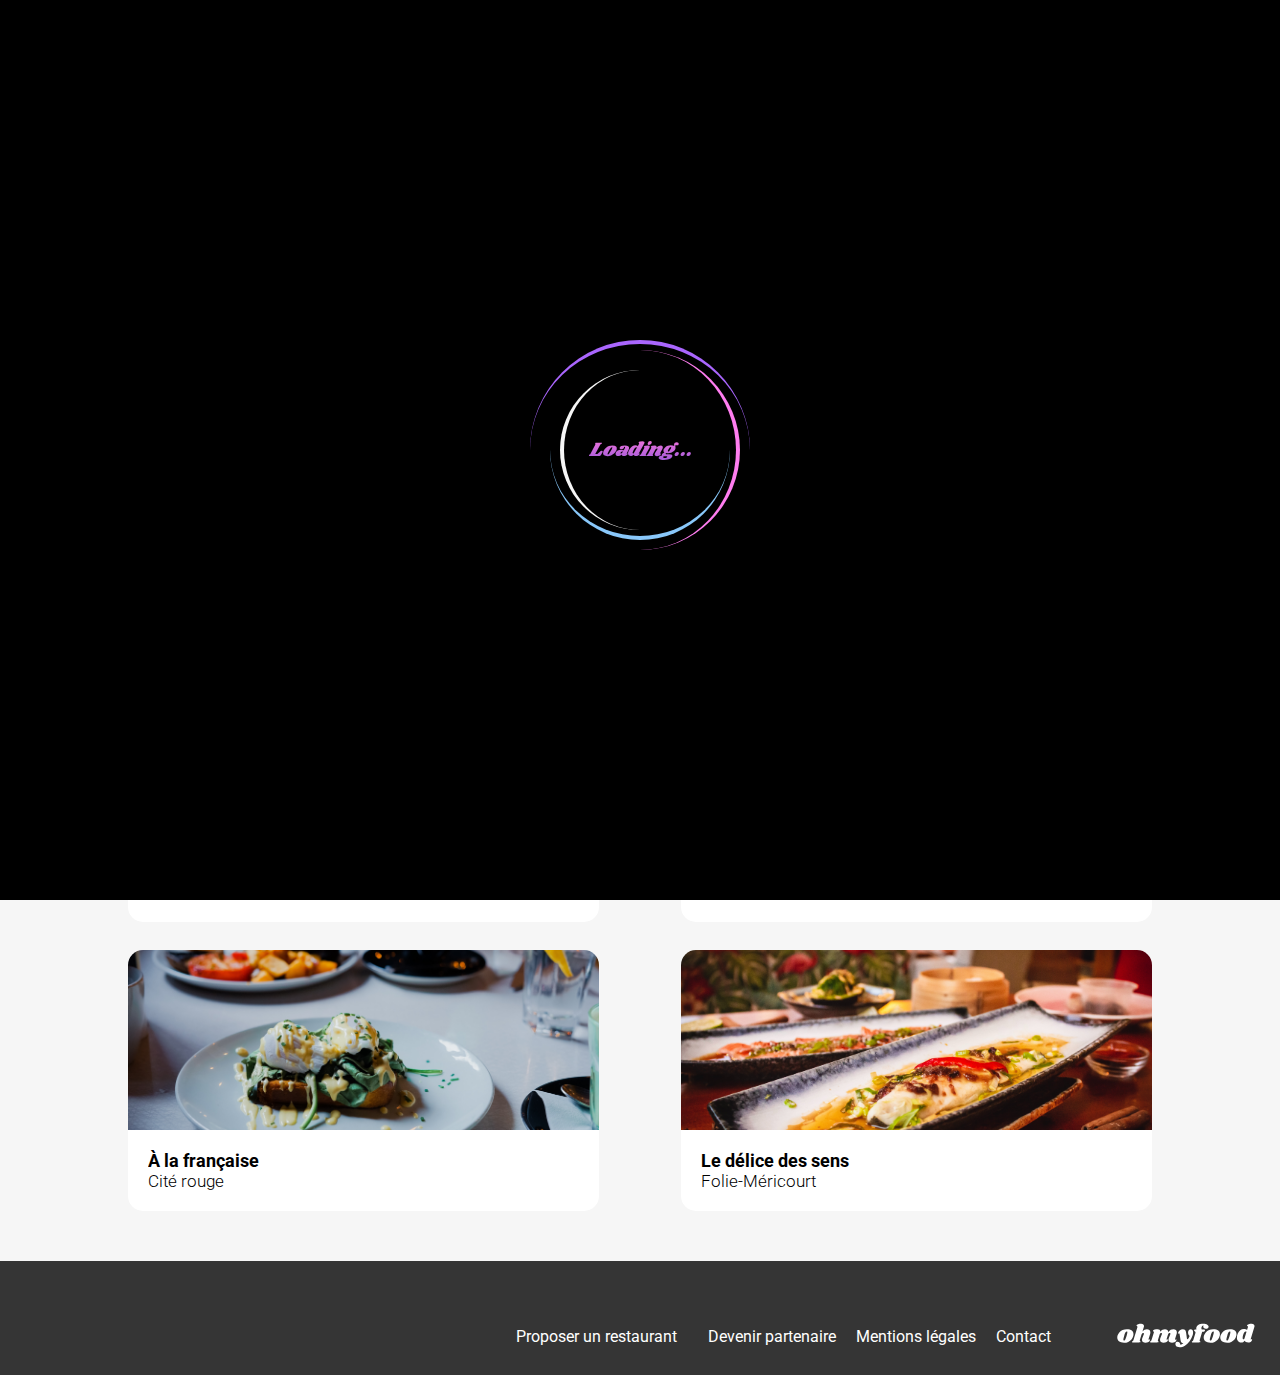
==== index.html @ a57b4e07 "teste" ====
<!DOCTYPE html>
<html lang="fr">
    
<head>
    <meta charset="UTF-8">
    <meta name="viewport" content="width=device-width, initial-scale=1.0">
    <link rel="preconnect" href="https://fonts.googleapis.com">
    <link rel="preconnect" href="https://fonts.gstatic.com" crossorigin>
    <link href="https://fonts.googleapis.com/css2?family=Raleway:wght@400;500;700&display=swap" rel="stylesheet">
    <style> @import url('https://fonts.googleapis.com/css2?family=Roboto:ital,wght@0,100;0,300;0,400;0,500;0,700;0,900;1,100;1,300;1,400;1,500;1,700;1,900&display=swap');</style>
    <style>@import url('https://fonts.googleapis.com/css2?family=Shrikhand&display=swap');</style>
    <link rel="stylesheet" href="https://cdnjs.cloudflare.com/ajax/libs/font-awesome/6.2.1/css/all.min.css"
        integrity="sha512-MV7K8+y+gLIBoVD59lQIYicR65iaqukzvf/nwasF0nqhPay5w/9lJmVM2hMDcnK1OnMGCdVK+iQrJ7lzPJQd1w=="
        crossorigin="anonymous" referrerpolicy="no-referrer">
    <link rel="stylesheet" href="css/style.css">
    <title>Ohmyfood</title>
</head>
    <body>
        <!-- LOADING -->
        <div class="loader">
            <span class="loadEnfants"></span>
            <span class="loadEnfants"></span>
            <span class="loadEnfants"></span>
            <span class="loadEnfants"></span>
            <span class="loadEnfants__txt">Loading...</span>
        </div>
        <div class="main__container">
            <header class="header">
                <!-- HEADER LOGO -->
                <div class="header__navtop">
                        <a class="header__navtop__link" href="#"><img class="header__navtop__logo" src="images/logo/ohmyfood.png" alt="logo du site Ohmyfood"></a>
                </div>
                <!-- HEADER LOCALISATION -->
                <div class="header__navbottom">
                    <i class="header__navbottom__ico vector fa-solid fa-location-dot"></i>
                    <!-- espace texte recherche -->
                    <input type="text" class="header__navbottom__infobar" id="rechercher" name="recherche" autofocus placeholder="Paris, Belleville">
                </div>
            </header>
            <main class="container">
                <!-- CONTENU HERO -->
                <section class="modeEmploi">
                    <h1 class="modeEmploi__title">Réservez le menu qui vous convient</h1>
                    <p class="modeEmploi__description">Découvrez des restaurants d'exeption, sélectionnés par nos soins.</p>
                    <a class="btn__multicolor" href="#" id="explorer">Explorer nos restaurants</a>
                </section>
                <!-- FONCTIONNEMENT -->
                <section class="fonction">
                    <h2 class="fonction__title">Fonctionnement</h2>
                    <div class="fonction__group">
                        <div class="fonction__block">
                            <div class="fonction__number"><p class="fonction__number__number">1</p></div>
                            <div class="fonction__content">
                                <i class="fonction__ico fa-icone fa-solid fa-mobile-screen-button"></i>
                                <p class="fonction__comment">Choisissez un restaurant</p>
                            </div>
                        </div>
                        <div class="fonction__block">
                            <div class="fonction__number"><p class="fonction__number__number">2</p></div>
                            <div class="fonction__content">
                                <i class="fonction__ico fa-icone fa-solid fa-list"></i>
                                <p class="fonction__comment">Composez votre menu</p>
                            </div>
                        </div>
                        <div class="fonction__block">
                            <div class="fonction__number"><p class="fonction__number__number">3</p></div>
                            <div class="fonction__content">
                                <i class="fonction__ico fa-icone fa-solid fa-store"></i>
                                <p class="fonction__comment">Dégustez au restaurant</p>
                            </div>
                        </div>
                    </div>
                </section>
                <!-- CARTES RESTAURANT -->
                <section class="restaurants" id="restaurants">
                    <h2 class="restaurants__title">Restaurants</h2>
                    <div class="restaurants__block">
                        <div class="restaurant__part">
                            <div class="btn__ico">
                                <input type="checkbox" id="btn__alf1" value="btn__alf1">
                                <label for="btn__alf1" class="btn__label">
                                    <i class="btn__Vide fa-regular fa-heart"></i>
                                    <i class="btn__Plein fa-solid fa-heart"></i>
                                </label>
                            </div>
                            <a class="restaurants__link" href="menu/menu_la_palette_de_gout.html">
                                <div class="restaurants__top">
                                    <img class="restaurants__img" src="images/restaurants/jay-wennington-N_Y88TWmGwA-unsplash.jpg" alt="Restaurants La palette du goût">
                                    <p class="restaurants__nouveau">Nouveau</p>
                                </div>
                                <div class="restaurants__bottom">
                                    <div class="restaurants__text">
                                        <h3 class="restaurants__text__title">La palette du goût</h3>
                                        <p class="restaurants__text__comment">Ménilmontant</p>
                                    </div>
                                </div>
                            </a>
                        </div>
                        <div class="restaurant__part">
                            <div class="btn__ico">
                                <input type="checkbox" id="btn__alf2" value="btn__alf2">
                                <label for="btn__alf2" class="btn__label">
                                    <i class="btn__Vide fa-regular fa-heart"></i>
                                    <i class="btn__Plein fa-solid fa-heart"></i>
                                </label>
                            </div>
                            <a class="restaurants__link" href="./menu/menu_la_note_enchantee.html">
                                <div class="restaurants__top">
                                    <img class="restaurants__img" src="images/restaurants/stil-u2Lp8tXIcjw-unsplash.jpg" alt="Restaurants La note enchantée">
                                    <p class="restaurants__nouveau">Nouveau</p>
                                </div>
                                <div class="restaurants__bottom">
                                    <div class="restaurants__text">
                                        <h3 class="restaurants__text__title">La note enchantée</h3>
                                        <p class="restaurants__text__comment">Charone</p>
                                    </div>
                                </div>
                            </a>
                        </div>
                    </div>
                    <div class="restaurants__block">
                        <div class="restaurant__part">
                            <div class="btn__ico">
                                <input type="checkbox" id="btn__alf3" value="btn__alf3">
                                <label for="btn__alf3" class="btn__label">
                                    <i class="btn__Vide fa-regular fa-heart"></i>
                                    <i class="btn__Plein fa-solid fa-heart"></i>
                                </label>
                            </div>
                            <a class="restaurants__link" href="./menu/menu_a_la_francaise.html">
                                <div class="restaurants__top">
                                    <img class="restaurants__img" src="images/restaurants/toa-heftiba-DQKerTsQwi0-unsplash.jpg" alt="Restaurants À la française">
                                </div>
                                <div class="restaurants__bottom">
                                    <div class="restaurants__text">
                                        <h3 class="restaurants__text__title">À la française</h3>
                                        <p class="restaurants__text__comment">Cité rouge</p>
                                    </div>
                                </div>
                            </a>
                        </div>
                        <div class="restaurant__part">
                            <div class="btn__ico">
                                <input type="checkbox" id="btn__alf4" value="btn__alf4">
                                <label for="btn__alf4" class="btn__label">
                                    <i class="btn__Vide fa-regular fa-heart"></i>
                                    <i class="btn__Plein fa-solid fa-heart"></i>
                                </label>
                            </div>
                            <a class="restaurants__link" href="./menu/menu_le_delice_des_sens.html">
                                <div class="restaurants__top">
                                    <img class="restaurants__img" src="images/restaurants/louis-hansel-shotsoflouis-qNBGVyOCY8Q-unsplash.jpg" alt="Restaurants Le délice des sens">
                                </div>
                                <div class="restaurants__bottom">
                                    <div class="restaurants__text">
                                        <h3 class="restaurants__text__title">Le délice des sens</h3>
                                        <p class="restaurants__text__comment">Folie-Méricourt</p>
                                    </div>
                                </div>
                            </a>
                        </div>
                    </div>
                </section>
            </main>
            <!-- FOOTER -->
            <footer class="footer">
                <div class="footer__logo">
                    <svg class="footer__svg" xmlns="http://www.w3.org/2000/svg" width="196" height="34" viewBox="0 0 196 34" fill="none">
                        <path d="M13.932 7.956C17.196 7.956 19.596 8.61599 21.132 9.936C22.692 11.256 23.472 12.984 23.472 15.12C23.472 15.84 23.376 16.644 23.184 17.532C22.728 19.5 21.876 21.228 20.628 22.716C19.38 24.18 17.844 25.32 16.02 26.136C14.22 26.928 12.264 27.324 10.152 27.324C6.81599 27.324 4.34399 26.664 2.73599 25.344C1.15199 24 0.359985 22.224 0.359985 20.016C0.359985 19.272 0.455985 18.444 0.647985 17.532C1.10399 15.66 1.96799 14.004 3.23999 12.564C4.53599 11.1 6.10799 9.972 7.95599 9.18C9.82799 8.364 11.82 7.956 13.932 7.956ZM13.824 11.16C13.32 11.16 12.78 11.616 12.204 12.528C11.652 13.416 10.992 15.108 10.224 17.604C9.45599 20.1 9.07199 21.852 9.07199 22.86C9.07199 23.388 9.15599 23.748 9.32399 23.94C9.49199 24.108 9.71999 24.192 10.008 24.192C10.512 24.24 11.028 23.808 11.556 22.896C12.108 21.984 12.792 20.208 13.608 17.568C14.352 15.24 14.724 13.548 14.724 12.492C14.724 11.988 14.64 11.64 14.472 11.448C14.328 11.256 14.112 11.16 13.824 11.16Z" fill="#101010"/>
                        <path d="M44.9899 22.032C44.9419 22.128 44.9179 22.272 44.9179 22.464C44.9179 22.632 44.9539 22.764 45.0259 22.86C45.1219 22.956 45.2419 23.004 45.3859 23.004C45.6739 23.004 45.9139 22.884 46.1059 22.644C46.3219 22.38 46.4659 22.248 46.5379 22.248C46.6579 22.248 46.7539 22.332 46.8259 22.5C46.8979 22.644 46.9339 22.824 46.9339 23.04C46.9579 23.736 46.7299 24.42 46.2499 25.092C45.7699 25.74 45.0619 26.28 44.1259 26.712C43.2139 27.12 42.1099 27.324 40.8139 27.324C39.2299 27.324 37.9699 26.964 37.0339 26.244C36.0979 25.5 35.6179 24.516 35.5939 23.292C35.5939 22.404 35.8099 21.408 36.2419 20.304L38.2219 15.12C38.3419 14.808 38.4019 14.556 38.4019 14.364C38.4019 14.052 38.2939 13.812 38.0779 13.644C37.8859 13.452 37.6459 13.356 37.3579 13.356C36.9019 13.356 36.4339 13.572 35.9539 14.004C35.4979 14.412 35.1259 15.084 34.8379 16.02V15.948L32.5699 23.256C32.4979 23.544 32.4619 23.796 32.4619 24.012C32.4619 24.324 32.5219 24.576 32.6419 24.768C32.7619 24.936 32.9299 25.104 33.1459 25.272C33.3139 25.44 33.4339 25.584 33.5059 25.704C33.5779 25.8 33.5899 25.932 33.5419 26.1C33.4219 26.412 33.1819 26.64 32.8219 26.784C32.4619 26.928 31.9099 27 31.1659 27H22.9579C22.3339 27 21.8779 26.904 21.5899 26.712C21.3019 26.496 21.2059 26.22 21.3019 25.884C21.3979 25.596 21.6499 25.344 22.0579 25.128C22.4179 24.936 22.7179 24.708 22.9579 24.444C23.1979 24.18 23.4019 23.76 23.5699 23.184L29.0419 5.22C29.1139 5.004 29.1499 4.824 29.1499 4.68C29.1499 4.416 29.0779 4.2 28.9339 4.032C28.8139 3.864 28.6459 3.696 28.4299 3.528C28.1899 3.336 28.0099 3.168 27.8899 3.024C27.7939 2.88 27.7819 2.688 27.8539 2.448C27.9979 1.896 28.7539 1.416 30.1219 1.00799C31.4899 0.599996 32.9179 0.395996 34.4059 0.395996C35.7979 0.395996 36.8179 0.659996 37.4659 1.188C38.1379 1.716 38.4739 2.436 38.4739 3.348C38.4739 3.876 38.3899 4.392 38.2219 4.896L36.2779 11.232C37.2139 10.008 38.1979 9.156 39.2299 8.676C40.2859 8.196 41.4259 7.956 42.6499 7.956C44.1139 7.956 45.2899 8.4 46.1779 9.288C47.0899 10.176 47.5459 11.328 47.5459 12.744C47.5459 13.488 47.4259 14.22 47.1859 14.94L44.9899 22.032Z" fill="#101010"/>
                        <path d="M82.7165 22.032C82.6685 22.128 82.6445 22.272 82.6445 22.464C82.6445 22.632 82.6805 22.764 82.7525 22.86C82.8485 22.956 82.9685 23.004 83.1125 23.004C83.4005 23.004 83.6405 22.884 83.8325 22.644C84.0485 22.38 84.1925 22.248 84.2645 22.248C84.3845 22.248 84.4805 22.332 84.5525 22.5C84.6245 22.644 84.6605 22.824 84.6605 23.04C84.6845 23.736 84.4565 24.42 83.9765 25.092C83.4965 25.74 82.7885 26.28 81.8525 26.712C80.9405 27.12 79.8365 27.324 78.5405 27.324C76.9565 27.324 75.6965 26.964 74.7605 26.244C73.8245 25.5 73.3445 24.516 73.3205 23.292C73.3205 22.404 73.5365 21.408 73.9685 20.304L75.9485 15.12C76.0685 14.808 76.1285 14.556 76.1285 14.364C76.1285 14.052 76.0205 13.812 75.8045 13.644C75.6125 13.452 75.3725 13.356 75.0845 13.356C74.6765 13.356 74.2565 13.536 73.8245 13.896C73.3925 14.256 73.0085 14.82 72.6725 15.588L70.6925 22.032C70.6445 22.128 70.6205 22.272 70.6205 22.464C70.6205 22.632 70.6565 22.764 70.7285 22.86C70.8245 22.956 70.9445 23.004 71.0885 23.004C71.3765 23.004 71.6165 22.884 71.8085 22.644C72.0245 22.38 72.1685 22.248 72.2405 22.248C72.3605 22.248 72.4565 22.332 72.5285 22.5C72.6005 22.644 72.6365 22.824 72.6365 23.04C72.6605 23.736 72.4325 24.42 71.9525 25.092C71.4725 25.74 70.7645 26.28 69.8285 26.712C68.9165 27.12 67.8125 27.324 66.5165 27.324C64.9325 27.324 63.6725 26.964 62.7365 26.244C61.8005 25.5 61.3205 24.516 61.2965 23.292C61.2965 22.404 61.5125 21.408 61.9445 20.304L63.9245 15.12C64.0445 14.808 64.1045 14.556 64.1045 14.364C64.1045 14.052 63.9965 13.812 63.7805 13.644C63.5885 13.452 63.3485 13.356 63.0605 13.356C62.6525 13.356 62.2325 13.536 61.8005 13.896C61.3685 14.232 61.0085 14.784 60.7205 15.552L58.3445 23.256C58.2485 23.52 58.2005 23.772 58.2005 24.012C58.2005 24.3 58.2605 24.54 58.3805 24.732C58.5005 24.9 58.6685 25.08 58.8845 25.272C59.0525 25.416 59.1725 25.548 59.2445 25.668C59.3165 25.788 59.3285 25.932 59.2805 26.1C59.1845 26.412 58.9565 26.64 58.5965 26.784C58.2365 26.928 57.6725 27 56.9045 27H48.6965C48.0725 27 47.6285 26.904 47.3645 26.712C47.0765 26.496 46.9685 26.22 47.0405 25.884C47.1365 25.596 47.3885 25.344 47.7965 25.128C48.1565 24.936 48.4565 24.708 48.6965 24.444C48.9365 24.18 49.1405 23.76 49.3085 23.184L52.5125 12.78C52.5605 12.66 52.5845 12.492 52.5845 12.276C52.5845 12.012 52.5245 11.808 52.4045 11.664C52.3085 11.52 52.1405 11.34 51.9005 11.124C51.6605 10.932 51.4925 10.764 51.3965 10.62C51.3005 10.476 51.2885 10.284 51.3605 10.044C51.5045 9.492 52.2605 9.012 53.6285 8.604C54.9965 8.172 56.4245 7.956 57.9125 7.956C59.0885 7.956 60.0125 8.28 60.6845 8.928C61.3805 9.576 61.7165 10.464 61.6925 11.592C62.6765 10.224 63.7085 9.276 64.7885 8.748C65.8925 8.22 67.0805 7.956 68.3525 7.956C69.7445 7.956 70.8725 8.364 71.7365 9.18C72.6245 9.972 73.1165 11.016 73.2125 12.312C74.2445 10.68 75.3485 9.552 76.5245 8.928C77.7005 8.28 78.9845 7.956 80.3765 7.956C81.8405 7.956 83.0165 8.4 83.9045 9.288C84.8165 10.176 85.2725 11.328 85.2725 12.744C85.2725 13.488 85.1525 14.22 84.9125 14.94L82.7165 22.032Z" fill="#101010"/>
                        <path d="M104.932 7.956C105.988 7.956 106.828 8.388 107.452 9.252C108.1 10.092 108.424 11.244 108.424 12.708C108.424 13.98 108.196 15.348 107.74 16.812C106.852 19.764 105.424 22.548 103.456 25.164C101.512 27.78 99.2675 29.88 96.7235 31.464C94.2035 33.048 91.6836 33.84 89.1636 33.84C87.9156 33.84 86.8355 33.624 85.9235 33.192C85.0355 32.76 84.3635 32.184 83.9075 31.464C83.4275 30.744 83.1875 29.976 83.1875 29.16C83.1875 28.8 83.2475 28.404 83.3675 27.972C83.5835 27.3 83.9435 26.784 84.4475 26.424C84.9515 26.064 85.5516 25.884 86.2476 25.884C87.3516 25.884 88.2515 26.256 88.9475 27C89.6675 27.768 90.1236 28.812 90.3156 30.132C91.8516 30.06 93.2675 29.4 94.5635 28.152C93.3395 27.936 92.4275 27.528 91.8275 26.928C91.2515 26.304 90.8555 25.344 90.6395 24.048L89.1995 15.228C89.1275 14.772 89.0195 14.46 88.8755 14.292C88.7555 14.1 88.5876 14.004 88.3716 14.004C88.2036 14.004 87.9995 14.088 87.7595 14.256C87.5435 14.424 87.3875 14.508 87.2915 14.508C87.0995 14.508 87.0035 14.304 87.0035 13.896C87.0035 13.56 87.0635 13.2 87.1835 12.816C87.6155 11.448 88.4196 10.296 89.5956 9.36C90.7716 8.4 92.1395 7.92 93.6995 7.92C95.2355 7.92 96.3635 8.376 97.0835 9.288C97.8275 10.2 98.3076 11.604 98.5236 13.5L99.6035 21.42C99.6755 22.02 99.8915 22.32 100.252 22.32C100.684 22.32 101.188 21.936 101.764 21.168C102.34 20.376 102.904 19.26 103.456 17.82C102.736 17.172 102.184 16.428 101.8 15.588C101.416 14.748 101.224 13.848 101.224 12.888C101.224 12.144 101.32 11.472 101.512 10.872C101.8 9.912 102.244 9.192 102.844 8.712C103.468 8.208 104.164 7.956 104.932 7.956Z" fill="#101010"/>
                        <path d="M122.864 0.395996C125.432 0.395996 127.352 0.791996 128.624 1.584C129.92 2.352 130.568 3.3 130.568 4.428C130.568 5.34 130.184 6.048 129.416 6.552C128.672 7.032 127.688 7.272 126.464 7.272C125.336 7.272 124.46 6.996 123.836 6.444C123.212 5.892 122.9 5.208 122.9 4.392C122.9 3.888 123.056 3.36 123.368 2.808C122.648 2.808 122.048 2.988 121.568 3.348C121.088 3.684 120.716 4.272 120.452 5.112C120.308 5.64 120.236 6.132 120.236 6.588C120.236 7.164 120.332 7.62 120.524 7.956C120.74 8.268 121.04 8.424 121.424 8.424H123.548C124.796 8.424 125.42 8.808 125.42 9.576C125.42 9.672 125.396 9.816 125.348 10.008C125.204 10.536 124.904 10.932 124.448 11.196C124.016 11.46 123.356 11.592 122.468 11.592H121.388L117.824 23.256C117.752 23.544 117.716 23.796 117.716 24.012C117.716 24.324 117.776 24.576 117.896 24.768C118.016 24.936 118.184 25.104 118.4 25.272C118.568 25.44 118.688 25.584 118.76 25.704C118.832 25.8 118.844 25.932 118.796 26.1C118.676 26.412 118.436 26.64 118.076 26.784C117.716 26.928 117.164 27 116.42 27H108.212C107.588 27 107.132 26.904 106.844 26.712C106.556 26.496 106.46 26.22 106.556 25.884C106.652 25.596 106.904 25.344 107.312 25.128C107.672 24.936 107.972 24.708 108.212 24.444C108.452 24.18 108.656 23.76 108.824 23.184L111.632 13.968C111.752 13.608 111.812 13.236 111.812 12.852C111.812 12.372 111.704 12 111.488 11.736C111.296 11.448 110.996 11.136 110.588 10.8C110.324 10.584 110.12 10.404 109.976 10.26C109.856 10.092 109.796 9.9 109.796 9.684C109.772 9.228 109.928 8.904 110.264 8.712C110.624 8.52 111.296 8.424 112.28 8.424H113.18C113.012 7.824 112.928 7.224 112.928 6.624C112.928 6.024 113.036 5.4 113.252 4.752C113.708 3.528 114.68 2.496 116.168 1.65599C117.68 0.815996 119.912 0.395996 122.864 0.395996Z" fill="#101010"/>
                        <path d="M137.084 7.956C140.348 7.956 142.748 8.61599 144.284 9.936C145.844 11.256 146.624 12.984 146.624 15.12C146.624 15.84 146.528 16.644 146.336 17.532C145.88 19.5 145.028 21.228 143.78 22.716C142.532 24.18 140.996 25.32 139.172 26.136C137.372 26.928 135.416 27.324 133.304 27.324C129.968 27.324 127.496 26.664 125.888 25.344C124.304 24 123.512 22.224 123.512 20.016C123.512 19.272 123.608 18.444 123.8 17.532C124.256 15.66 125.12 14.004 126.392 12.564C127.688 11.1 129.26 9.972 131.108 9.18C132.98 8.364 134.972 7.956 137.084 7.956ZM136.976 11.16C136.472 11.16 135.932 11.616 135.356 12.528C134.804 13.416 134.144 15.108 133.376 17.604C132.608 20.1 132.224 21.852 132.224 22.86C132.224 23.388 132.308 23.748 132.476 23.94C132.644 24.108 132.872 24.192 133.16 24.192C133.664 24.24 134.18 23.808 134.708 22.896C135.26 21.984 135.944 20.208 136.76 17.568C137.504 15.24 137.876 13.548 137.876 12.492C137.876 11.988 137.792 11.64 137.624 11.448C137.48 11.256 137.264 11.16 136.976 11.16Z" fill="#101010"/>
                        <path d="M160.709 7.956C163.973 7.956 166.373 8.61599 167.909 9.936C169.469 11.256 170.249 12.984 170.249 15.12C170.249 15.84 170.153 16.644 169.961 17.532C169.505 19.5 168.653 21.228 167.405 22.716C166.157 24.18 164.621 25.32 162.797 26.136C160.997 26.928 159.041 27.324 156.929 27.324C153.593 27.324 151.121 26.664 149.513 25.344C147.929 24 147.137 22.224 147.137 20.016C147.137 19.272 147.233 18.444 147.425 17.532C147.881 15.66 148.745 14.004 150.017 12.564C151.313 11.1 152.885 9.972 154.733 9.18C156.605 8.364 158.597 7.956 160.709 7.956ZM160.601 11.16C160.097 11.16 159.557 11.616 158.981 12.528C158.429 13.416 157.769 15.108 157.001 17.604C156.233 20.1 155.849 21.852 155.849 22.86C155.849 23.388 155.933 23.748 156.101 23.94C156.269 24.108 156.497 24.192 156.785 24.192C157.289 24.24 157.805 23.808 158.333 22.896C158.885 21.984 159.569 20.208 160.385 17.568C161.129 15.24 161.501 13.548 161.501 12.492C161.501 11.988 161.417 11.64 161.249 11.448C161.105 11.256 160.889 11.16 160.601 11.16Z" fill="#101010"/>
                        <path d="M190.526 21.816C190.478 22.008 190.454 22.14 190.454 22.212C190.454 22.38 190.502 22.512 190.598 22.608C190.694 22.704 190.814 22.752 190.958 22.752C191.246 22.752 191.486 22.632 191.678 22.392C191.894 22.128 192.038 21.996 192.11 21.996C192.23 21.996 192.326 22.08 192.398 22.248C192.47 22.416 192.506 22.608 192.506 22.824C192.53 23.472 192.278 24.132 191.75 24.804C191.246 25.476 190.562 26.028 189.698 26.46C188.834 26.892 187.898 27.108 186.89 27.108C185.69 27.108 184.646 26.88 183.758 26.424C182.87 25.968 182.258 25.368 181.922 24.624C181.274 25.464 180.53 26.088 179.69 26.496C178.85 26.904 177.962 27.108 177.026 27.108C175.922 27.108 174.89 26.832 173.93 26.28C172.994 25.728 172.238 24.948 171.662 23.94C171.11 22.908 170.834 21.744 170.834 20.448C170.834 18.264 171.242 16.212 172.058 14.292C172.898 12.348 174.062 10.788 175.55 9.612C177.038 8.412 178.73 7.812 180.626 7.812C181.658 7.812 182.534 7.932 183.254 8.172C183.998 8.412 184.67 8.772 185.27 9.252L186.494 5.22C186.566 5.004 186.602 4.824 186.602 4.68C186.602 4.416 186.53 4.2 186.386 4.032C186.266 3.864 186.098 3.696 185.882 3.528C185.642 3.336 185.462 3.168 185.342 3.024C185.246 2.88 185.234 2.688 185.306 2.448C185.45 1.896 186.206 1.416 187.574 1.00799C188.942 0.599996 190.37 0.395996 191.858 0.395996C193.25 0.395996 194.27 0.659996 194.918 1.188C195.59 1.716 195.926 2.436 195.926 3.348C195.926 3.876 195.842 4.392 195.674 4.896L190.526 21.816ZM184.514 11.7C184.13 11.364 183.71 11.196 183.254 11.196C182.558 11.196 181.874 11.712 181.202 12.744C180.53 13.776 179.99 15.024 179.582 16.488C179.174 17.952 178.982 19.272 179.006 20.448C179.006 21.768 179.438 22.428 180.302 22.428C180.614 22.428 180.878 22.308 181.094 22.068C181.31 21.804 181.514 21.384 181.706 20.808L184.514 11.7Z" fill="#101010"/>
                    </svg>
                </div>
                <div class="footer__block">
                    <a href="#" class="footer__link"><i class="footer__ico fa-solid fa-utensils"></i>Proposer un restaurant</a>
                    <a href="#" class="footer__link"><i class="footer__ico fa-solid fa-handshake-angle"></i>Devenir partenaire</a>
                    <a href="#" class="footer__link">Mentions légales</a>
                    <a href="mailto:petit.teste@gmail.com" class="footer__link footer__mail">Contact</a>
                </div>
            </footer>
        </div>
    </body>
</html>
---- css/style.css ----
@charset "UTF-8";
@import "https://fonts.googleapis.com/css2?family=Roboto:ital,wght@0,100;0,300;0,400;0,500;0,700;0,900;1,100;1,300;1,400;1,500;1,700;1,900&display=swap";
@import "https://fonts.googleapis.com/css2?family=Shrikhand&display=swap";
/* media quereis */
/* boxshadow */
/* color */
/* mixin general */
/* mixin loader */
/*menu checked */
.plat input {
  appearance: none;
  position: absolute;
  left: 0;
  top: 0;
  width: 100%;
  height: 100%;
  z-index: 2;
}
.plat input:checked + .plat__container {
  flex: 0 0 calc(100% - 59px);
}
.plat input:hover + .plat__container {
  flex: 0 0 calc(100% - 59px);
}

/* btn fléche */
.header__navtop__arrow {
  position: absolute;
  font-size: 17px;
  top: 17px;
  left: 17px;
}

/* BUTTON COEUR PAGE ACCUEIL */
.btn__ico {
  position: absolute;
  display: flex;
  justify-content: center;
  align-items: center;
  text-align: center;
  width: 22px;
  height: 30px;
  bottom: 17px;
  right: 17px;
  z-index: 5;
}
.btn__ico .btn__label {
  position: absolute;
  display: flex;
  justify-content: center;
  align-items: center;
  width: 22px;
  height: 22px;
  cursor: pointer;
}
.btn__ico .btn__label .btn__vide {
  display: flex;
  justify-content: center;
  align-items: center;
  width: 22px;
  height: 22px;
}
.btn__ico .btn__label .btn__Plein {
  position: absolute;
  display: flex;
  justify-content: center;
  align-items: center;
  width: 22px;
  height: 22px;
  top: 0;
  left: 0;
  color: transparent;
  background-clip: text;
  background-image: linear-gradient(#9356dc, #ff79da);
  opacity: 0;
  transition: 0.3s ease-in-out;
}
.btn__ico .btn__label .btn__Plein:hover {
  opacity: 1;
}
.btn__ico input {
  position: absolute;
  visibility: hidden;
  width: 22px;
  height: 22px;
}
.btn__ico input:checked ~ label .btn__Plein {
  opacity: 1;
  background-image: linear-gradient(#9356dc, #ff79da);
}

/* BUTTON COEUR PAGE MENU */
.btn__ico__menu {
  position: relative;
  display: flex;
  justify-content: center;
  align-items: center;
  width: 22px;
  height: 22px;
  right: 10px;
  z-index: 5;
}
.btn__ico__menu .btn__label {
  display: flex;
  justify-content: center;
  align-items: center;
  width: 22px;
  height: 22px;
  position: absolute;
  cursor: pointer;
}
.btn__ico__menu .btn__label .btn__vide {
  display: flex;
  justify-content: center;
  align-items: center;
  width: 22px;
  height: 22px;
}
.btn__ico__menu .btn__label .btn__Plein {
  display: flex;
  justify-content: center;
  align-items: center;
  width: 22px;
  height: 22px;
  position: absolute;
  top: 0;
  left: 0;
  color: transparent;
  background-clip: text;
  background-image: linear-gradient(#9356dc, #ff79da);
  opacity: 0;
  transition: 0.3s ease-in-out;
}
.btn__ico__menu .btn__label .btn__Plein:hover {
  opacity: 1;
}
.btn__ico__menu input {
  position: absolute;
  visibility: hidden;
  width: 22px;
  height: 22px;
}
.btn__ico__menu input:checked ~ label .btn__Plein {
  opacity: 1;
  background-image: linear-gradient(#9356dc, #ff79da);
}

/* btn multicolor */
.btn__multicolor {
  position: relative;
  text-align: center;
  min-width: 186px;
  padding: 15px 40px;
  border: 0px;
  border-radius: 25px;
  font-size: 16px;
  font-weight: 500;
  color: #ffffff;
  background-image: linear-gradient(#ff79da, #9356dc);
  box-shadow: 0 4px 10px 0 rgba(0, 0, 0, 0.25);
  cursor: pointer;
  transition: 0.3s;
}
.btn__multicolor:hover {
  background-image: linear-gradient(#ff7df0, #aa66fe);
  box-shadow: 0 4px 15px 0 rgba(0, 0, 0, 0.35);
}

/* LOADER animation composants loading */
@keyframes rotate-forward { /* animation ring forward */
  0% {
    transform: rotate(0deg);
  }
  100% {
    transform: rotate(360deg);
  }
}
@keyframes rotate-backward { /* animation ring backward */
  0% {
    transform: rotate(360deg);
  }
  100% {
    transform: rotate(0deg);
  }
}
@keyframes flash { /* animation texte */
  0% {
    background-image: linear-gradient(#ff79da, #9356dc);
  }
  50% {
    background-image: linear-gradient(#ff7df0, #aa66fe);
  }
  100% {
    background-image: linear-gradient(#ff79da, #9356dc);
  }
}
@keyframes transition_disparition { /* animation disparition loading */
  80% {
    opacity: 1;
  }
  100% {
    display: none;
    opacity: 0;
    z-index: 0;
  }
}
/* MENU animation apparition */
@keyframes apparition {
  from {
    transform: scale(0);
    opacity: 0;
  }
  to {
    transform: scale(1);
    opacity: 1;
  }
}
.scroll__scaleA {
  opacity: 0;
  transform: translateY(-30px);
  animation: apparition 0.5s 0.3s ease-out forwards;
}

.scroll__scaleB {
  opacity: 0;
  transform: translateY(-30px);
  animation: apparition 0.5s 0.5s ease-out forwards;
}

.scroll__scaleC {
  opacity: 0;
  transform: translateX(-30px);
  animation: apparition 0.5s 0.8s ease-out forwards;
}

.scroll__scaleD {
  opacity: 0;
  transform: translateX(-80px);
  animation: apparition 0.5s 1s ease-out forwards;
}

/* MENU animation apparition */
@keyframes apparition_1 {
  from {
    opacity: 0;
    scale: 0.5;
  }
  to {
    opacity: 1;
    scale: 1;
  }
}
.apparition__scale_1 {
  animation: apparition_1 linear;
  animation-timeline: view();
  animation-range: entry 0;
}

/* font */
/* GENERAL */
* {
  margin: 0;
  padding: 0;
  box-sizing: border-box;
  font-family: "Roboto", sans-serif;
}

body {
  box-sizing: border-box;
  display: flex;
  justify-content: center;
  align-items: center;
}

img {
  object-fit: cover;
}

h1 {
  font-size: 24px;
  font-weight: 700;
}

p {
  font-size: 16px;
}

a {
  color: inherit;
  text-decoration: none;
}

.checkbox-item {
  appearance: none;
}

.fa-solid {
  cursor: pointer;
}

section {
  width: 100%;
  height: auto;
}

/* CONTENUE GENERAL */
.main__container {
  display: flex;
  justify-content: center;
  align-items: center;
  flex-direction: column;
  width: 100%;
  height: auto;
  background-color: #ffffff;
}

/* LOADER */
.loader {
  position: fixed;
  display: flex;
  justify-content: center;
  align-items: center;
  width: 100%;
  height: 100vh;
  top: 0;
  left: 0;
  background-color: #000000;
  z-index: 10;
  opacity: 1;
  animation: transition_disparition 2s ease-in-out 0s forwards;
}
.loader::before {
  display: flex;
}
.loader::after {
  display: none;
}
.loader .loadEnfants {
  position: absolute;
  border-radius: 50%;
}
.loader .loadEnfants:nth-child(1) {
  width: 220px;
  height: 220px;
  border-top: 4px solid #aa66fe;
  animation: rotate-forward 2s linear infinite;
}
.loader .loadEnfants:nth-child(2) {
  width: 200px;
  height: 200px;
  border-right: 4px solid #ff7df0;
  animation: rotate-backward 2s linear infinite;
}
.loader .loadEnfants:nth-child(3) {
  width: 180px;
  height: 180px;
  border-bottom: 4px solid #89C8FA;
  animation: rotate-forward 2s linear infinite;
}
.loader .loadEnfants:nth-child(4) {
  width: 160px;
  height: 160px;
  border-left: 4px solid #F6F6F6;
  animation: rotate-backward 2s linear infinite;
}
.loader .loadEnfants__txt {
  font-family: "Shrikhand", serif;
  font-style: italic;
  font-size: 20px;
  background-image: linear-gradient(#ff79da, #9356dc);
  background-clip: text;
  color: transparent;
  animation: flash 1.5s linear infinite;
}

/* HEADER */
.header {
  width: 100%;
  height: auto;
}

.header__navtop {
  position: relative;
  display: flex;
  justify-content: center;
  align-items: center;
  width: 100%;
  height: 63px;
}
.header__navtop .header__navtop__logo {
  width: 162px;
  height: auto;
}

.header__navbottom {
  display: flex;
  justify-content: center;
  align-items: center;
  gap: 17px;
  width: auto;
  height: 50px;
  background-color: #EAEAEA;
  box-shadow: 0 4px 4px 0 inset rgba(0, 0, 0, 0.25);
}
.header__navbottom .header__navbottom__ico {
  font-size: 16px;
  color: #353535;
}
.header__navbottom input {
  text-align: center;
  width: 110px;
  height: auto;
  font-size: 16px;
  font-weight: 500;
  background-color: #EAEAEA;
  color: #000000;
  border: none;
  outline: none;
}
.header__navbottom .header__navbottom__infobar {
  color: #000000;
}

/* HOME PAGE */
.container {
  position: relative;
  display: block;
  flex-direction: column;
  width: 100%;
  height: auto;
  /* section hero */
}
.container .modeEmploi {
  display: flex;
  justify-content: center;
  align-items: center;
  text-align: center;
  flex-direction: column;
  gap: 15px;
  width: 100%;
  height: auto;
  padding: 50px 30px;
  background-color: #F6F6F6;
  box-shadow: 0 4px 4px 0 inset rgba(0, 0, 0, 0.25);
}
.container .modeEmploi__title {
  font-size: 24px;
  font-weight: 700;
  padding: 0 20px;
}
.container .modeEmploi__description {
  font-size: 18px;
  font-weight: 300;
  width: 100%;
  height: auto;
  padding-bottom: 10px;
}

/* section fonction */
.fonction {
  display: flex;
  justify-content: center;
  align-items: center;
  flex-direction: column;
  gap: 25px;
  width: 100%;
  height: auto;
  padding: 50px 30px 50px 20px;
}
.fonction .fonction__title {
  width: 100%;
  height: auto;
}
.fonction .fonction__group {
  display: flex;
  justify-content: space-between;
  flex-wrap: wrap;
  gap: 25px;
  width: 100%;
  height: auto;
}
.fonction .fonction__block {
  position: relative;
  display: flex;
  justify-content: center;
  align-items: center;
  flex-grow: 1;
  gap: 25px;
  max-width: 350px;
  height: 72.38px;
  left: 12px;
  padding-left: 35px;
  border-radius: 20px;
  background-color: #F6F6F6;
  box-shadow: 0 4px 15px 0 rgba(0, 0, 0, 0.15);
}

.fonction__number {
  position: absolute;
  display: flex;
  justify-content: center;
  align-items: center;
  width: 24px;
  height: 24px;
  left: -13px;
  border-radius: 50%;
  background-color: #9356dc;
}
.fonction__number .fonction__number__number {
  font-size: 14.18px;
  font-weight: 500;
  line-height: 16.62px;
  color: #ffffff;
}

.fonction__content {
  display: flex;
  align-items: baseline;
  width: 100%;
  height: auto;
  gap: 25px;
}
.fonction__content .fonction__ico {
  font-size: 19.9px;
  color: #7E7E7E;
}
.fonction__content .fa-store {
  display: flex;
  justify-content: center;
  align-items: center;
  color: #9356dc;
}

.fonction__comment {
  display: flex;
  justify-content: center;
  align-items: center;
  font-size: 16px;
  font-weight: 500;
  line-height: 18.75px;
}

/* section restaurant */
.restaurants {
  display: flex;
  justify-content: center;
  flex-direction: column;
  gap: 28px;
  width: 100%;
  height: auto;
  padding: 50px 15px;
  background-color: #F6F6F6;
}
.restaurants .restaurants__block {
  display: flex;
  flex-wrap: wrap;
  flex-grow: 1;
  width: 100%;
  height: auto;
  gap: 28px;
}
.restaurants .restaurant__part {
  position: relative;
  display: flex;
  justify-content: center;
  align-items: center;
  flex-grow: 1;
  height: auto;
}

.restaurants__link {
  width: 100%;
  height: auto;
  display: flex;
  justify-content: center;
  flex-direction: column;
  border-radius: 15px 15px;
  background-color: #ffffff;
  cursor: pointer;
}
.restaurants__link .restaurants__top {
  position: relative;
  width: 100%;
  height: 180px;
  border-radius: 15px 15px 0 0;
}
.restaurants__link .restaurants__img {
  width: 100%;
  height: 180px;
  border-radius: 15px 15px 0 0;
}
.restaurants__link .restaurants__nouveau {
  position: absolute;
  display: flex;
  justify-content: center;
  align-items: center;
  width: 80px;
  height: 29px;
  top: 10px;
  right: 10px;
  font-size: 14px;
  font-weight: 500;
  color: #008766;
  background-color: #99E2D0;
}

.restaurants__bottom {
  position: relative;
  display: flex;
  justify-content: space-between;
  align-items: center;
  width: 100%;
  height: auto;
  padding: 20px;
}
.restaurants__bottom .restaurants__text {
  overflow: hidden; /* empêcher le texte de sortir du conteneur */
  white-space: nowrap; /* évite le retour à la ligne */
  text-overflow: ellipsis; /* force le navigateur à ajouter des points de suspensions */
  width: calc(100% - 25px);
}
.restaurants__bottom .restaurants__text__title {
  overflow: hidden; /* empêcher le texte de sortir du conteneur */
  white-space: nowrap; /* évite le retour à la ligne */
  text-overflow: ellipsis; /* force le navigateur à ajouter des points de suspensions */
  font-size: 18px;
  font-weight: 700;
}
.restaurants__bottom .restaurants__text__comment {
  overflow: hidden; /* empêcher le texte de sortir du conteneur */
  white-space: nowrap; /* évite le retour à la ligne */
  text-overflow: ellipsis; /* force le navigateur à ajouter des points de suspensions */
  font-size: 17px;
  font-weight: 300;
}

/* PAGE MENU */
.container__menu {
  width: 100%;
  height: auto;
  /*  MENU */
}
.container__menu .section__image {
  width: 100%;
  height: auto;
}
.container__menu .section__image .menu__img {
  width: 100%;
  height: 275px;
}

.content__menu {
  position: relative;
  top: -40px;
  display: flex;
  justify-content: space-around;
  align-items: center;
  flex-direction: column;
  gap: 40px;
  width: 100%;
  height: auto;
  margin-bottom: -40px;
  padding: 40px 15px;
  border-radius: 40px 40px 0 0;
  background-color: #F6F6F6;
}
.content__menu .restaurant {
  position: relative;
  display: flex;
  justify-content: space-between;
  align-items: center;
  width: 100%;
  height: auto;
}
.content__menu .restaurant__title {
  font-family: "Shrikhand", serif;
  font-weight: 400;
  font-style: italic;
  font-size: 20px;
  width: 100%;
  left: 0;
}

/* titre menu h2 */
.menu {
  display: flex;
  justify-content: space-between;
  flex-direction: column;
  gap: 12px;
  width: 100%;
  height: auto;
}
.menu .menu__title {
  width: auto;
  height: 27px;
}
.menu .menu__title__h2 {
  position: relative;
  font-size: 16px;
  font-weight: 300;
  text-transform: uppercase;
}
.menu .menu__title__h2::after {
  content: "";
  position: absolute;
  background-color: #99E2D0;
  height: 3px;
  width: 40px;
  top: 24px;
  left: 0;
}

.plat {
  display: flex;
  flex-direction: column;
  gap: 12px;
  width: 100%;
  height: auto;
}
.plat__article {
  position: relative;
  overflow: hidden;
  display: flex;
  width: 100%;
  height: 69px;
  border-radius: 15.04px;
  background-color: #ffffff;
  box-shadow: 0 4px 15px 0 rgba(0, 0, 0, 0.1);
}
.plat__article label {
  position: absolute;
  width: 100%;
  height: 100%;
}
.plat__container {
  overflow: hidden;
  display: flex;
  justify-content: space-between;
  align-items: flex-end;
  flex: 0 0 100%;
  padding: 15px;
  gap: 5px;
  transition: all 0.25s linear;
}
.plat__txt {
  overflow: hidden;
  text-overflow: ellipsis; /* force le navigateur à ajouter des points de suspensions */
  white-space: nowrap; /* évite le retour à la ligne */
  display: flex;
  justify-content: center;
  flex-direction: column;
  gap: 5px;
}
.plat__title {
  overflow: hidden;
  text-overflow: ellipsis; /* force le navigateur à ajouter des points de suspensions */
  white-space: nowrap; /* évite le retour à la ligne */
  font-size: 18px;
  font-weight: 500;
}
.plat__complement {
  overflow: hidden;
  text-overflow: ellipsis; /* force le navigateur à ajouter des points de suspensions */
  white-space: nowrap; /* évite le retour à la ligne */
  font-size: 15.04px;
  font-weight: 300;
}
.plat__icon {
  display: flex;
  justify-content: center;
  align-items: center;
  width: 59px;
  right: 0px;
  background-color: #99E2D0;
}
.plat__check {
  font-size: 20px;
  color: #ffffff;
}

/* FOOTER */
.footer {
  position: relative;
  display: flex;
  flex-direction: column;
  gap: 16px;
  width: 100%;
  height: auto;
  padding: 22px 25px;
  color: #ffffff;
  background-color: #353535;
}

.footer__logo {
  width: 100%;
}
.footer__logo .footer__svg {
  width: 100px;
  height: 27px;
}
.footer__logo .footer__svg path {
  fill: #ffffff;
}

.footer__block {
  display: flex;
  flex-direction: column;
  flex-wrap: wrap;
  gap: 7px;
  width: 100%;
  height: auto;
}

.footer__link {
  display: flex;
  align-items: center;
  flex-grow: 1;
  font-size: 16px;
  font-weight: 500;
  line-height: 18.75px;
}
.footer__link .footer__ico {
  font-size: 12px;
  margin-right: 11px;
}
.footer__link .footer__mail {
  font-size: 16px;
  font-weight: 400;
  line-height: 18.75px;
}

/* @media */
@media screen and (min-width: 376px) {
  .header .header__navbottom {
    box-shadow: none;
  }
  /* HOME PAGE */
  .container {
    position: relative;
    /* section restaurant */
  }
  .container .restaurant__part {
    width: 46%;
  }
  .container .modeEmploi {
    padding: 30px;
    box-shadow: none;
  }
  .container .modeEmploi__title {
    font-size: 40px;
    font-weight: 700;
    padding: 0 20px;
  }
  .container .fonction,
  .container .restaurants {
    padding-left: 10%;
    padding-right: 10%;
  }
  .container .restaurants__block {
    gap: 8%;
  }
  /* PAGE MENU */
  .container__menu {
    display: flex;
    justify-content: center;
    align-items: center;
    flex-direction: column;
  }
  .container__menu .section__image {
    width: 100%;
    height: auto;
  }
  .container__menu .section__image .menu__img {
    width: 100%;
    height: 383px;
  }
  .container__menu .content__menu {
    width: 80%;
    padding-left: 10%;
    padding-right: 10%;
  }
  .container__menu .content__menu .restaurant {
    display: flex;
    justify-content: center;
    align-items: center;
    text-align: center;
    gap: 40px;
  }
  .container__menu .content__menu .restaurant .restaurant__title {
    font-size: 28px;
  }
  .container__menu .content__menu .restaurant .btn__ico__menu {
    right: auto;
  }
  .container__menu .menu {
    display: flex;
    justify-content: center;
    align-items: center;
  }
  .container__menu .menu .menu__title {
    width: 100%;
  }
  .container__menu .menu .menu__title .menu__title__h2 {
    left: 0;
  }
  .container__menu .menu .card__menu {
    width: 80%;
  }
  /* FOOTER */
  .footer {
    justify-content: end;
    flex-direction: row-reverse;
    min-height: 114px;
    align-items: flex-end;
  }
  .footer .footer__logo {
    width: auto;
  }
  .footer .footer__svg {
    width: 137.58px;
  }
  .footer .footer__block {
    flex-direction: row;
    align-items: flex-end;
    width: auto;
    padding-right: 50px;
    padding-bottom: 7px;
    gap: 20px;
  }
  .footer .footer__link {
    font-weight: 400;
  }
}
@media screen and (max-width: 1006px) {
  .fonction__group {
    align-items: center;
    flex-direction: column;
  }
  .fonction__group .fonction__block {
    width: 100%;
    max-width: 500px;
    padding: 0 auto;
  }
}
@media screen and (max-width: 600px) {
  .restaurant__part {
    width: 100%;
    max-width: 800px;
  }
}
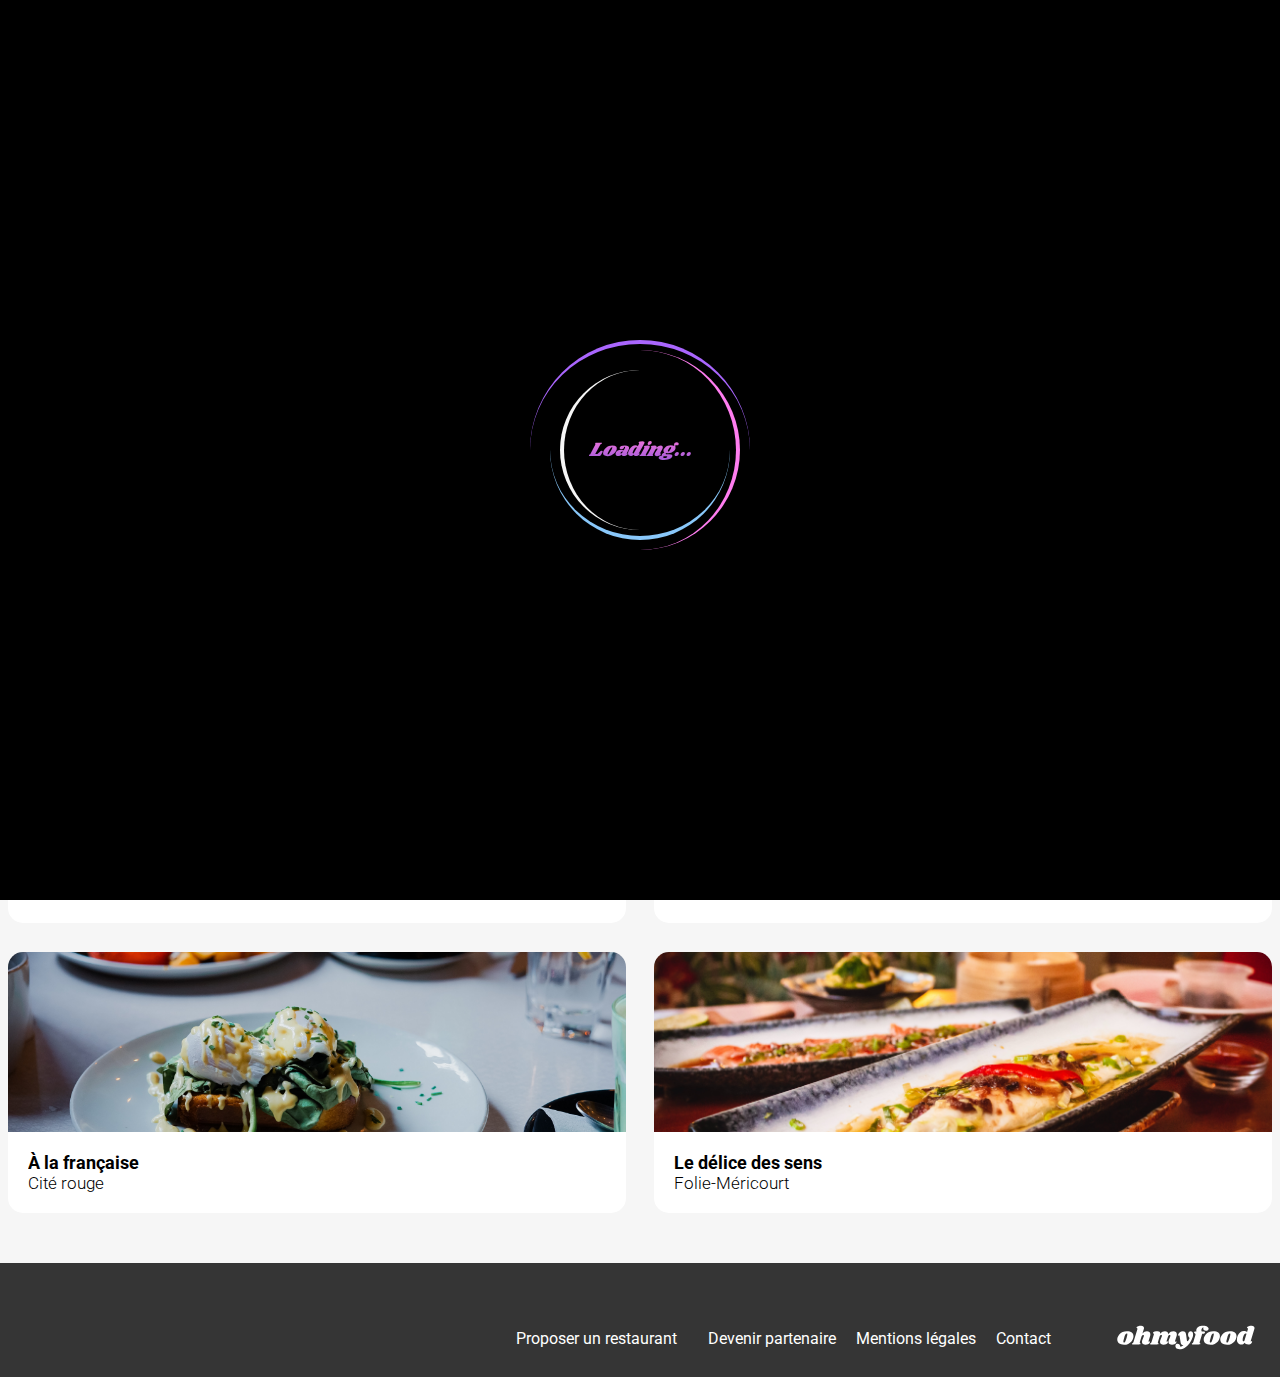
==== commit 201c3dde: "rectification du padding pur le section restaurant index.html tout en faisant les cartes les uns à l" ====
--- a/index.html
+++ b/index.html
@@ -117,8 +117,6 @@
                                 </div>
                             </a>
                         </div>
-                    </div>
-                    <div class="restaurants__block">
                         <div class="restaurant__part">
                             <div class="btn__ico">
                                 <input type="checkbox" id="btn__alf3" value="btn__alf3">
--- a/css/style.css
+++ b/css/style.css
@@ -38,35 +38,25 @@
   justify-content: center;
   align-items: center;
   text-align: center;
-  width: 22px;
-  height: 30px;
-  bottom: 17px;
-  right: 17px;
-  z-index: 5;
+  width: 25px;
+  height: 25px;
+  font-size: 25px;
+  bottom: 35px;
+  right: 25px;
+  z-index: 1;
 }
 .btn__ico .btn__label {
   position: absolute;
   display: flex;
   justify-content: center;
   align-items: center;
-  width: 22px;
-  height: 22px;
   cursor: pointer;
 }
 .btn__ico .btn__label .btn__vide {
-  display: flex;
-  justify-content: center;
-  align-items: center;
-  width: 22px;
-  height: 22px;
+  display: block;
 }
 .btn__ico .btn__label .btn__Plein {
   position: absolute;
-  display: flex;
-  justify-content: center;
-  align-items: center;
-  width: 22px;
-  height: 22px;
   top: 0;
   left: 0;
   color: transparent;
@@ -81,8 +71,8 @@
 .btn__ico input {
   position: absolute;
   visibility: hidden;
-  width: 22px;
-  height: 22px;
+  width: 25px;
+  height: 25px;
 }
 .btn__ico input:checked ~ label .btn__Plein {
   opacity: 1;
@@ -95,8 +85,9 @@
   display: flex;
   justify-content: center;
   align-items: center;
-  width: 22px;
-  height: 22px;
+  width: 25px;
+  height: 25px;
+  font-size: 25px;
   right: 10px;
   z-index: 5;
 }
@@ -104,24 +95,18 @@
   display: flex;
   justify-content: center;
   align-items: center;
-  width: 22px;
-  height: 22px;
+  width: 25px;
+  height: 25px;
   position: absolute;
   cursor: pointer;
 }
 .btn__ico__menu .btn__label .btn__vide {
-  display: flex;
-  justify-content: center;
-  align-items: center;
-  width: 22px;
-  height: 22px;
+  width: 25px;
+  height: 25px;
 }
 .btn__ico__menu .btn__label .btn__Plein {
-  display: flex;
-  justify-content: center;
-  align-items: center;
-  width: 22px;
-  height: 22px;
+  width: 25px;
+  height: 25px;
   position: absolute;
   top: 0;
   left: 0;
@@ -137,8 +122,8 @@
 .btn__ico__menu input {
   position: absolute;
   visibility: hidden;
-  width: 22px;
-  height: 22px;
+  width: 25px;
+  height: 25px;
 }
 .btn__ico__menu input:checked ~ label .btn__Plein {
   opacity: 1;
@@ -239,23 +224,6 @@
   animation: apparition 0.5s 1s ease-out forwards;
 }
 
-/* MENU animation apparition */
-@keyframes apparition_1 {
-  from {
-    opacity: 0;
-    scale: 0.5;
-  }
-  to {
-    opacity: 1;
-    scale: 1;
-  }
-}
-.apparition__scale_1 {
-  animation: apparition_1 linear;
-  animation-timeline: view();
-  animation-range: entry 0;
-}
-
 /* font */
 /* GENERAL */
 * {
@@ -277,8 +245,9 @@
 }
 
 h1 {
-  font-size: 24px;
-  font-weight: 700;
+  font-size: 26px;
+  font-weight: 400;
+  font-style: italic;
 }
 
 p {
@@ -465,7 +434,7 @@
   gap: 25px;
   width: 100%;
   height: auto;
-  padding: 50px 30px 50px 20px;
+  padding: 50px 22px 50px 8px;
 }
 .fonction .fonction__title {
   width: 100%;
@@ -474,7 +443,7 @@
 .fonction .fonction__group {
   display: flex;
   justify-content: space-between;
-  flex-wrap: wrap;
+  flex-direction: column;
   gap: 25px;
   width: 100%;
   height: auto;
@@ -484,12 +453,10 @@
   display: flex;
   justify-content: center;
   align-items: center;
-  flex-grow: 1;
-  gap: 25px;
-  max-width: 350px;
+  width: 100%;
   height: 72.38px;
   left: 12px;
-  padding-left: 35px;
+  padding: 10px 5px 10px 35px;
   border-radius: 20px;
   background-color: #F6F6F6;
   box-shadow: 0 4px 15px 0 rgba(0, 0, 0, 0.15);
@@ -515,7 +482,11 @@
 
 .fonction__content {
   display: flex;
+  align-items: center;
+  flex-wrap: wrap;
+  flex-grow: 1;
   align-items: baseline;
+  overflow: hidden; /* empêcher le texte de sortir du conteneur */
   width: 100%;
   height: auto;
   gap: 25px;
@@ -548,13 +519,13 @@
   gap: 28px;
   width: 100%;
   height: auto;
-  padding: 50px 15px;
+  padding: 50px 8px;
   background-color: #F6F6F6;
 }
 .restaurants .restaurants__block {
   display: flex;
-  flex-wrap: wrap;
-  flex-grow: 1;
+  justify-content: center;
+  flex-direction: column;
   width: 100%;
   height: auto;
   gap: 28px;
@@ -564,7 +535,8 @@
   display: flex;
   justify-content: center;
   align-items: center;
-  flex-grow: 1;
+  width: 100%;
+  height: auto;
   height: auto;
 }
 
@@ -656,11 +628,11 @@
   justify-content: space-around;
   align-items: center;
   flex-direction: column;
-  gap: 40px;
+  gap: 30px;
   width: 100%;
   height: auto;
   margin-bottom: -40px;
-  padding: 40px 15px;
+  padding: 30px 8px;
   border-radius: 40px 40px 0 0;
   background-color: #F6F6F6;
 }
@@ -671,12 +643,10 @@
   align-items: center;
   width: 100%;
   height: auto;
+  padding-right: 10px;
 }
 .content__menu .restaurant__title {
   font-family: "Shrikhand", serif;
-  font-weight: 400;
-  font-style: italic;
-  font-size: 20px;
   width: 100%;
   left: 0;
 }
@@ -829,8 +799,8 @@
   line-height: 18.75px;
 }
 
-/* @media */
-@media screen and (min-width: 376px) {
+/* @media tablette */
+@media screen and (min-width: 768px) {
   .header .header__navbottom {
     box-shadow: none;
   }
@@ -838,9 +808,7 @@
   .container {
     position: relative;
     /* section restaurant */
-  }
-  .container .restaurant__part {
-    width: 46%;
+    /* section fonction */
   }
   .container .modeEmploi {
     padding: 30px;
@@ -851,13 +819,15 @@
     font-weight: 700;
     padding: 0 20px;
   }
-  .container .fonction,
-  .container .restaurants {
-    padding-left: 10%;
-    padding-right: 10%;
-  }
-  .container .restaurants__block {
-    gap: 8%;
+  .container .fonction__group {
+    flex-direction: row;
+    flex-wrap: wrap;
+  }
+  .container .fonction__block {
+    width: auto;
+    min-width: 270px;
+    height: 72.38px;
+    flex-grow: 1;
   }
   /* PAGE MENU */
   .container__menu {
@@ -931,20 +901,19 @@
     font-weight: 400;
   }
 }
-@media screen and (max-width: 1006px) {
-  .fonction__group {
-    align-items: center;
-    flex-direction: column;
-  }
-  .fonction__group .fonction__block {
-    width: 100%;
-    max-width: 500px;
-    padding: 0 auto;
-  }
-}
-@media screen and (max-width: 600px) {
-  .restaurant__part {
-    width: 100%;
-    max-width: 800px;
+/* @media PC */
+@media screen and (min-width: 1025px) {
+  .container {
+    /* restaurant */
+  }
+  .container .restaurants__block {
+    flex-direction: row;
+    flex-wrap: wrap;
+  }
+  .container .restaurant__part {
+    width: 48%;
+    min-width: 270px;
+    height: 262px;
+    flex-grow: 1;
   }
 }